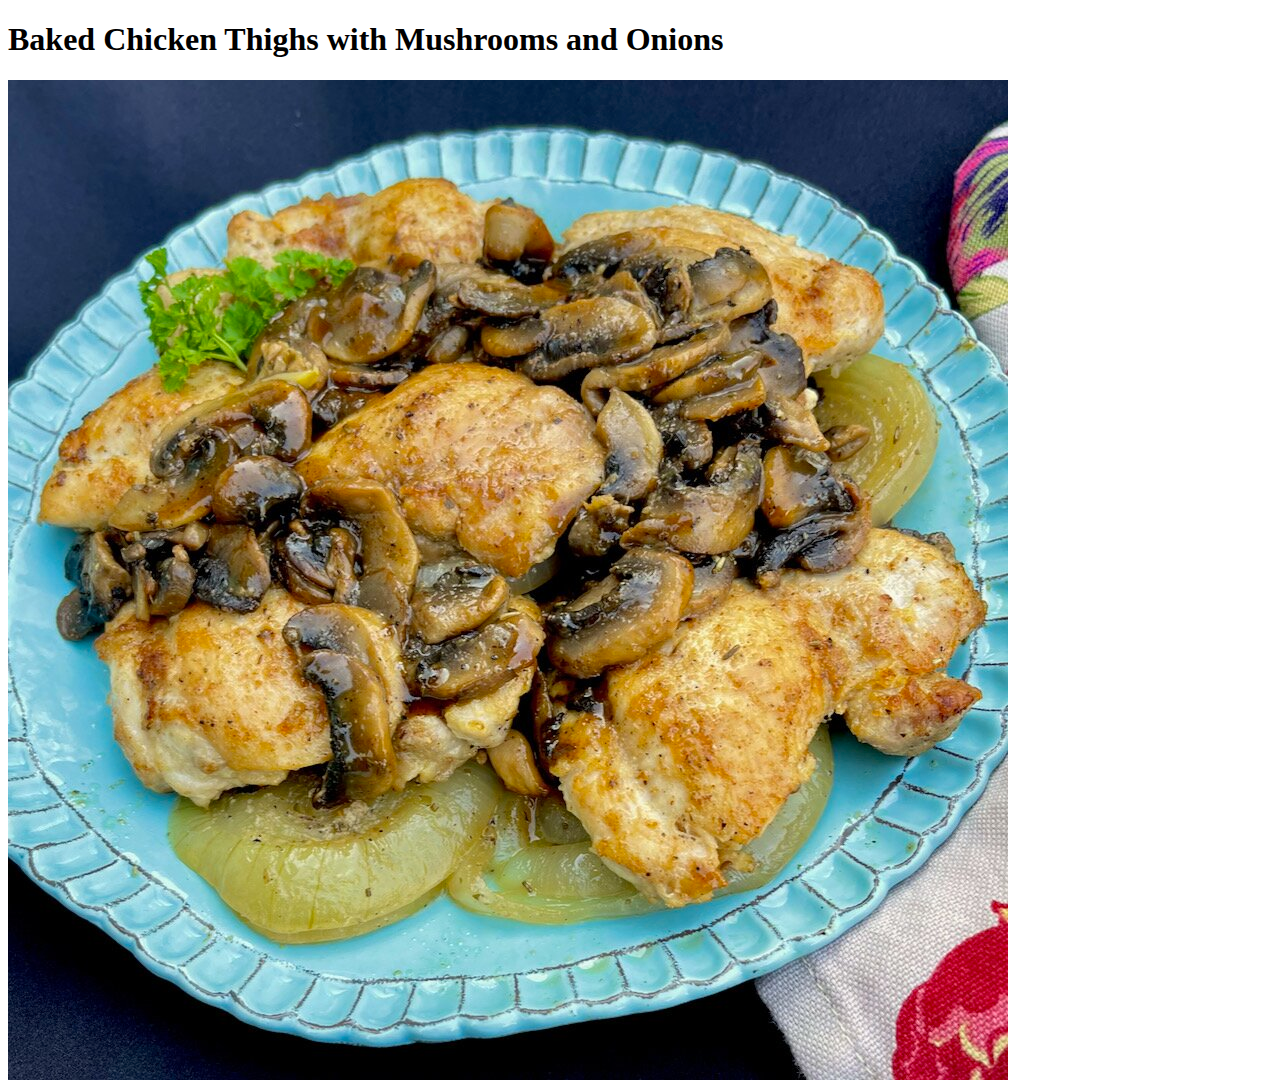
==== recipes/chicken.html @ a019fa19 "Add image of baked chicken dish to recipes page" ====
<!DOCTYPE html>
<html lang="en">

<head>
    <meta charset="UTF-8">
    <meta http-equiv="X-UA-Compatible" content="IE=edge">
    <meta name="viewport" content="width=device-width, initial-scale=1.0">
    <title>Recipes Page</title>
</head>

<body>
    <h1>Baked Chicken Thighs with Mushrooms and Onions</h1>

    <img src="../images/baked_chicken_thighs.jpeg" alt="Photo of Baked Chicken Thighs with Mushrooms and Onions">
</body>

</html>
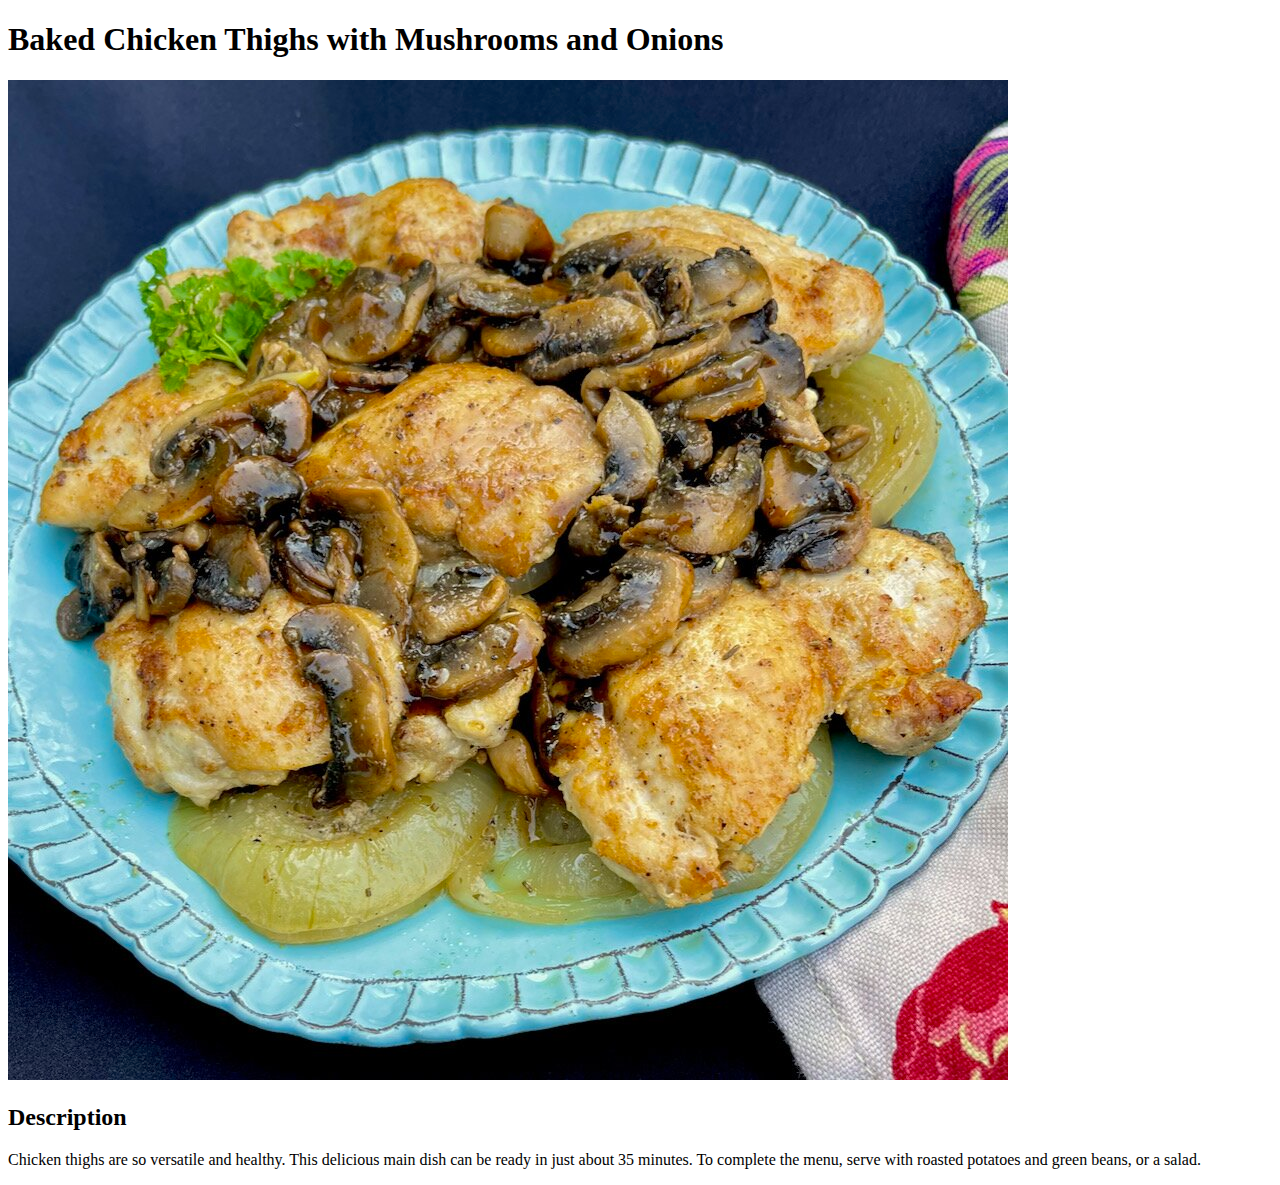
==== commit 698bb00d: "Add menu description" ====
--- a/recipes/chicken.html
+++ b/recipes/chicken.html
@@ -12,6 +12,10 @@
     <h1>Baked Chicken Thighs with Mushrooms and Onions</h1>
 
     <img src="../images/baked_chicken_thighs.jpeg" alt="Photo of Baked Chicken Thighs with Mushrooms and Onions">
+    <h2>Description</h2>
+    <p>Chicken thighs are so versatile and healthy. This delicious main dish can be ready in just about 35 minutes. To complete the menu, serve with roasted potatoes and green beans, or a salad.
+
+    </p>
 </body>
 
 </html>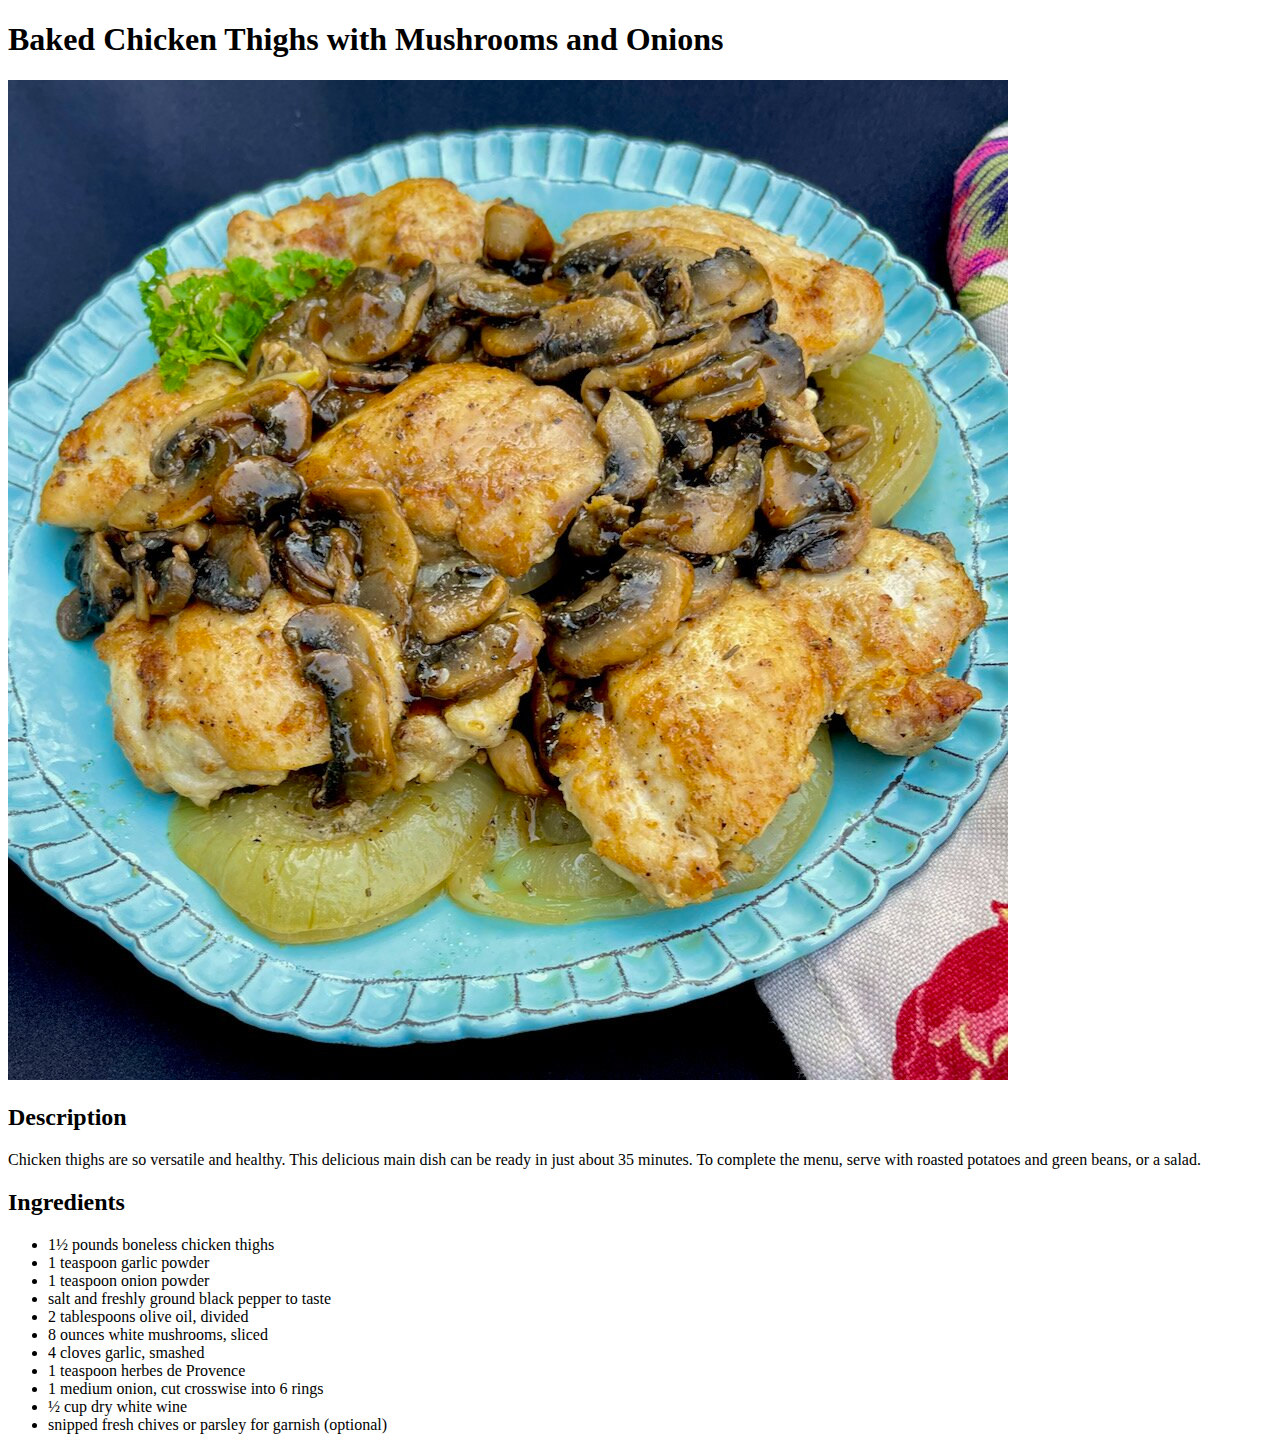
==== commit 00c5f36e: "List ingredients for baked chicken dish" ====
--- a/recipes/chicken.html
+++ b/recipes/chicken.html
@@ -14,8 +14,21 @@
     <img src="../images/baked_chicken_thighs.jpeg" alt="Photo of Baked Chicken Thighs with Mushrooms and Onions">
     <h2>Description</h2>
     <p>Chicken thighs are so versatile and healthy. This delicious main dish can be ready in just about 35 minutes. To complete the menu, serve with roasted potatoes and green beans, or a salad.
-
     </p>
+    <h2>Ingredients</h2>
+    <ul>
+        <li>1½ pounds boneless chicken thighs</li>
+        <li>1 teaspoon garlic powder</li>
+        <li>1 teaspoon onion powder</li>
+        <li>salt and freshly ground black pepper to taste</li>
+        <li>2 tablespoons olive oil, divided</li>
+        <li>8 ounces white mushrooms, sliced</li>
+        <li>4 cloves garlic, smashed</li>
+        <li>1 teaspoon herbes de Provence</li>
+        <li>1 medium onion, cut crosswise into 6 rings</li>
+        <li>½ cup dry white wine</li>
+        <li>snipped fresh chives or parsley for garnish (optional)</li>
+    </ul>
 </body>
 
 </html>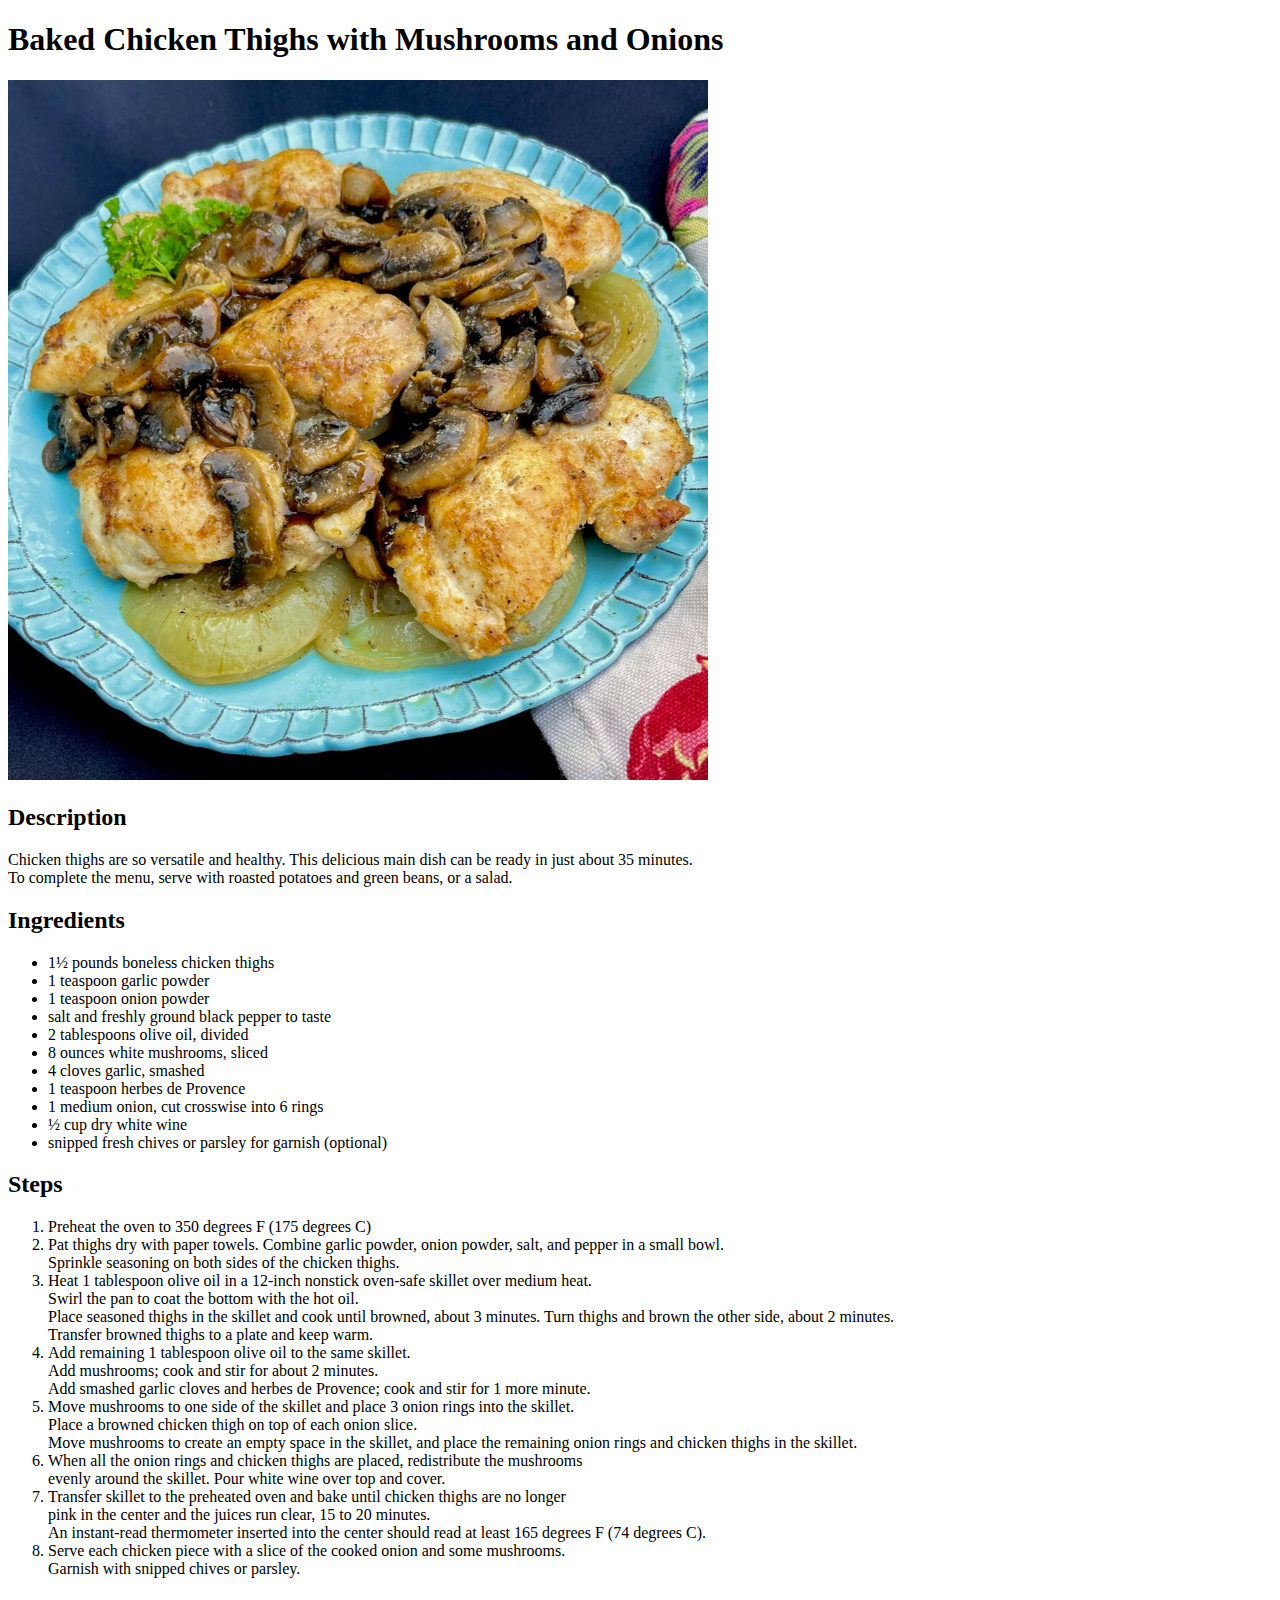
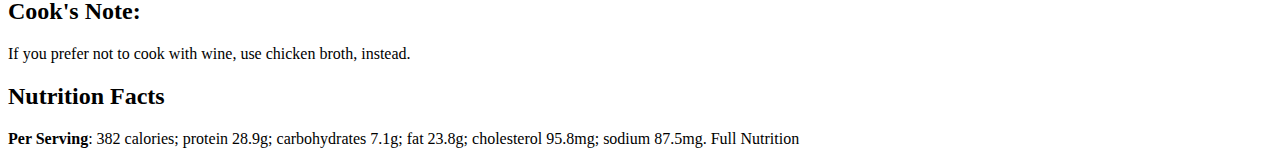
==== commit dd107a31: "Add steps needed for making the baked chicken dish" ====
--- a/recipes/chicken.html
+++ b/recipes/chicken.html
@@ -11,9 +11,9 @@
 <body>
     <h1>Baked Chicken Thighs with Mushrooms and Onions</h1>
 
-    <img src="../images/baked_chicken_thighs.jpeg" alt="Photo of Baked Chicken Thighs with Mushrooms and Onions">
+    <img src="../images/baked_chicken_thighs.jpeg" alt="Photo of Baked Chicken Thighs with Mushrooms and Onions" width="700" height="auto">
     <h2>Description</h2>
-    <p>Chicken thighs are so versatile and healthy. This delicious main dish can be ready in just about 35 minutes. To complete the menu, serve with roasted potatoes and green beans, or a salad.
+    <p>Chicken thighs are so versatile and healthy. This delicious main dish can be ready in just about 35 minutes. <br> To complete the menu, serve with roasted potatoes and green beans, or a salad.
     </p>
     <h2>Ingredients</h2>
     <ul>
@@ -29,6 +29,31 @@
         <li>½ cup dry white wine</li>
         <li>snipped fresh chives or parsley for garnish (optional)</li>
     </ul>
+    <h2>Steps</h2>
+    <ol>
+        <li>Preheat the oven to 350 degrees F (175 degrees C)</li>
+        <li>Pat thighs dry with paper towels. Combine garlic powder, onion powder, salt, and pepper in a small bowl. <br> Sprinkle seasoning on both sides of the chicken thighs.</li>
+        <li>Heat 1 tablespoon olive oil in a 12-inch nonstick oven-safe skillet over medium heat. <br> Swirl the pan to coat the bottom with the hot oil. <br> Place seasoned thighs in the skillet and cook until browned, about 3 minutes. Turn thighs and brown
+            the other side, about 2 minutes. <br> Transfer browned thighs to a plate and keep warm.
+        </li>
+        <li>Add remaining 1 tablespoon olive oil to the same skillet. <br> Add mushrooms; cook and stir for about 2 minutes. <br> Add smashed garlic cloves and herbes de Provence; cook and stir for 1 more minute.
+        </li>
+        <li>Move mushrooms to one side of the skillet and place 3 onion rings into the skillet. <br> Place a browned chicken thigh on top of each onion slice. <br> Move mushrooms to create an empty space in the skillet, and place the remaining onion rings
+            and chicken thighs in the skillet.
+        </li>
+        <li>When all the onion rings and chicken thighs are placed, redistribute the mushrooms <br> evenly around the skillet. Pour white wine over top and cover.
+        </li>
+        <li>Transfer skillet to the preheated oven and bake until chicken thighs are no longer <br> pink in the center and the juices run clear, 15 to 20 minutes. <br> An instant-read thermometer inserted into the center should read at least 165 degrees F
+            (74 degrees C).
+        </li>
+        <li>Serve each chicken piece with a slice of the cooked onion and some mushrooms. <br> Garnish with snipped chives or parsley.
+        </li>
+    </ol>
+    <h2>Cook's Note:</h2>
+    <p>If you prefer not to cook with wine, use chicken broth, instead.</p>
+    <h2>Nutrition Facts</h2>
+    <p><strong>Per Serving</strong>: 382 calories; protein 28.9g; carbohydrates 7.1g; fat 23.8g; cholesterol 95.8mg; sodium 87.5mg. Full Nutrition
+    </p>
 </body>
 
 </html>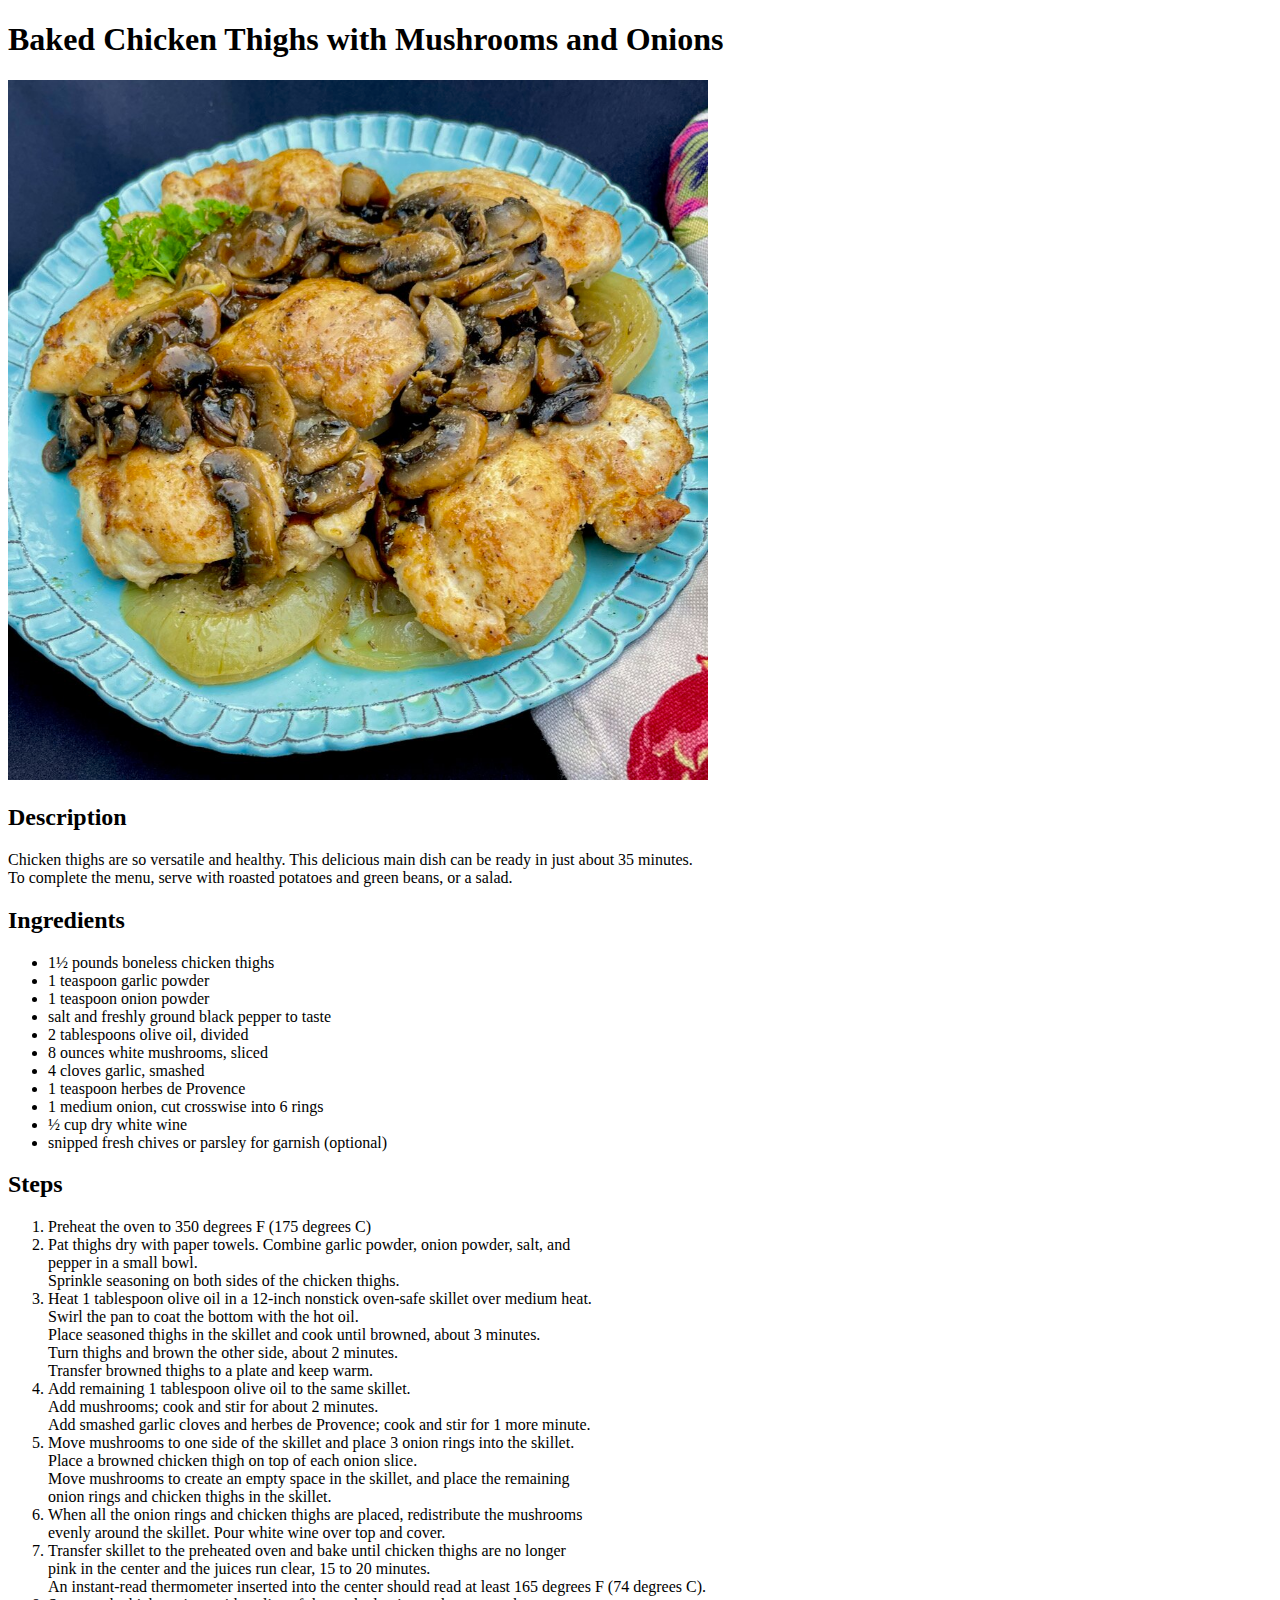
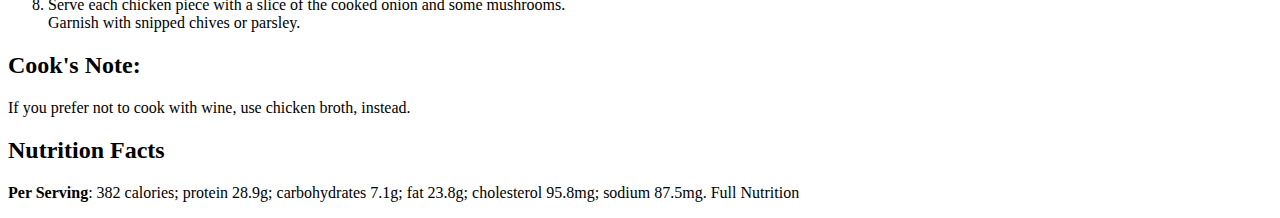
==== commit 170ad76a: "Change title in chicken.html" ====
--- a/recipes/chicken.html
+++ b/recipes/chicken.html
@@ -5,7 +5,7 @@
     <meta charset="UTF-8">
     <meta http-equiv="X-UA-Compatible" content="IE=edge">
     <meta name="viewport" content="width=device-width, initial-scale=1.0">
-    <title>Recipes Page</title>
+    <title>Baked Chicken Thighs</title>
 </head>
 
 <body>
@@ -32,14 +32,14 @@
     <h2>Steps</h2>
     <ol>
         <li>Preheat the oven to 350 degrees F (175 degrees C)</li>
-        <li>Pat thighs dry with paper towels. Combine garlic powder, onion powder, salt, and pepper in a small bowl. <br> Sprinkle seasoning on both sides of the chicken thighs.</li>
-        <li>Heat 1 tablespoon olive oil in a 12-inch nonstick oven-safe skillet over medium heat. <br> Swirl the pan to coat the bottom with the hot oil. <br> Place seasoned thighs in the skillet and cook until browned, about 3 minutes. Turn thighs and brown
-            the other side, about 2 minutes. <br> Transfer browned thighs to a plate and keep warm.
+        <li>Pat thighs dry with paper towels. Combine garlic powder, onion powder, salt, and <br> pepper in a small bowl. <br> Sprinkle seasoning on both sides of the chicken thighs.</li>
+        <li>Heat 1 tablespoon olive oil in a 12-inch nonstick oven-safe skillet over medium heat. <br> Swirl the pan to coat the bottom with the hot oil. <br> Place seasoned thighs in the skillet and cook until browned, about 3 minutes. <br> Turn thighs and
+            brown the other side, about 2 minutes. <br> Transfer browned thighs to a plate and keep warm.
         </li>
         <li>Add remaining 1 tablespoon olive oil to the same skillet. <br> Add mushrooms; cook and stir for about 2 minutes. <br> Add smashed garlic cloves and herbes de Provence; cook and stir for 1 more minute.
         </li>
-        <li>Move mushrooms to one side of the skillet and place 3 onion rings into the skillet. <br> Place a browned chicken thigh on top of each onion slice. <br> Move mushrooms to create an empty space in the skillet, and place the remaining onion rings
-            and chicken thighs in the skillet.
+        <li>Move mushrooms to one side of the skillet and place 3 onion rings into the skillet. <br> Place a browned chicken thigh on top of each onion slice. <br> Move mushrooms to create an empty space in the skillet, and place the remaining <br> onion
+            rings and chicken thighs in the skillet.
         </li>
         <li>When all the onion rings and chicken thighs are placed, redistribute the mushrooms <br> evenly around the skillet. Pour white wine over top and cover.
         </li>
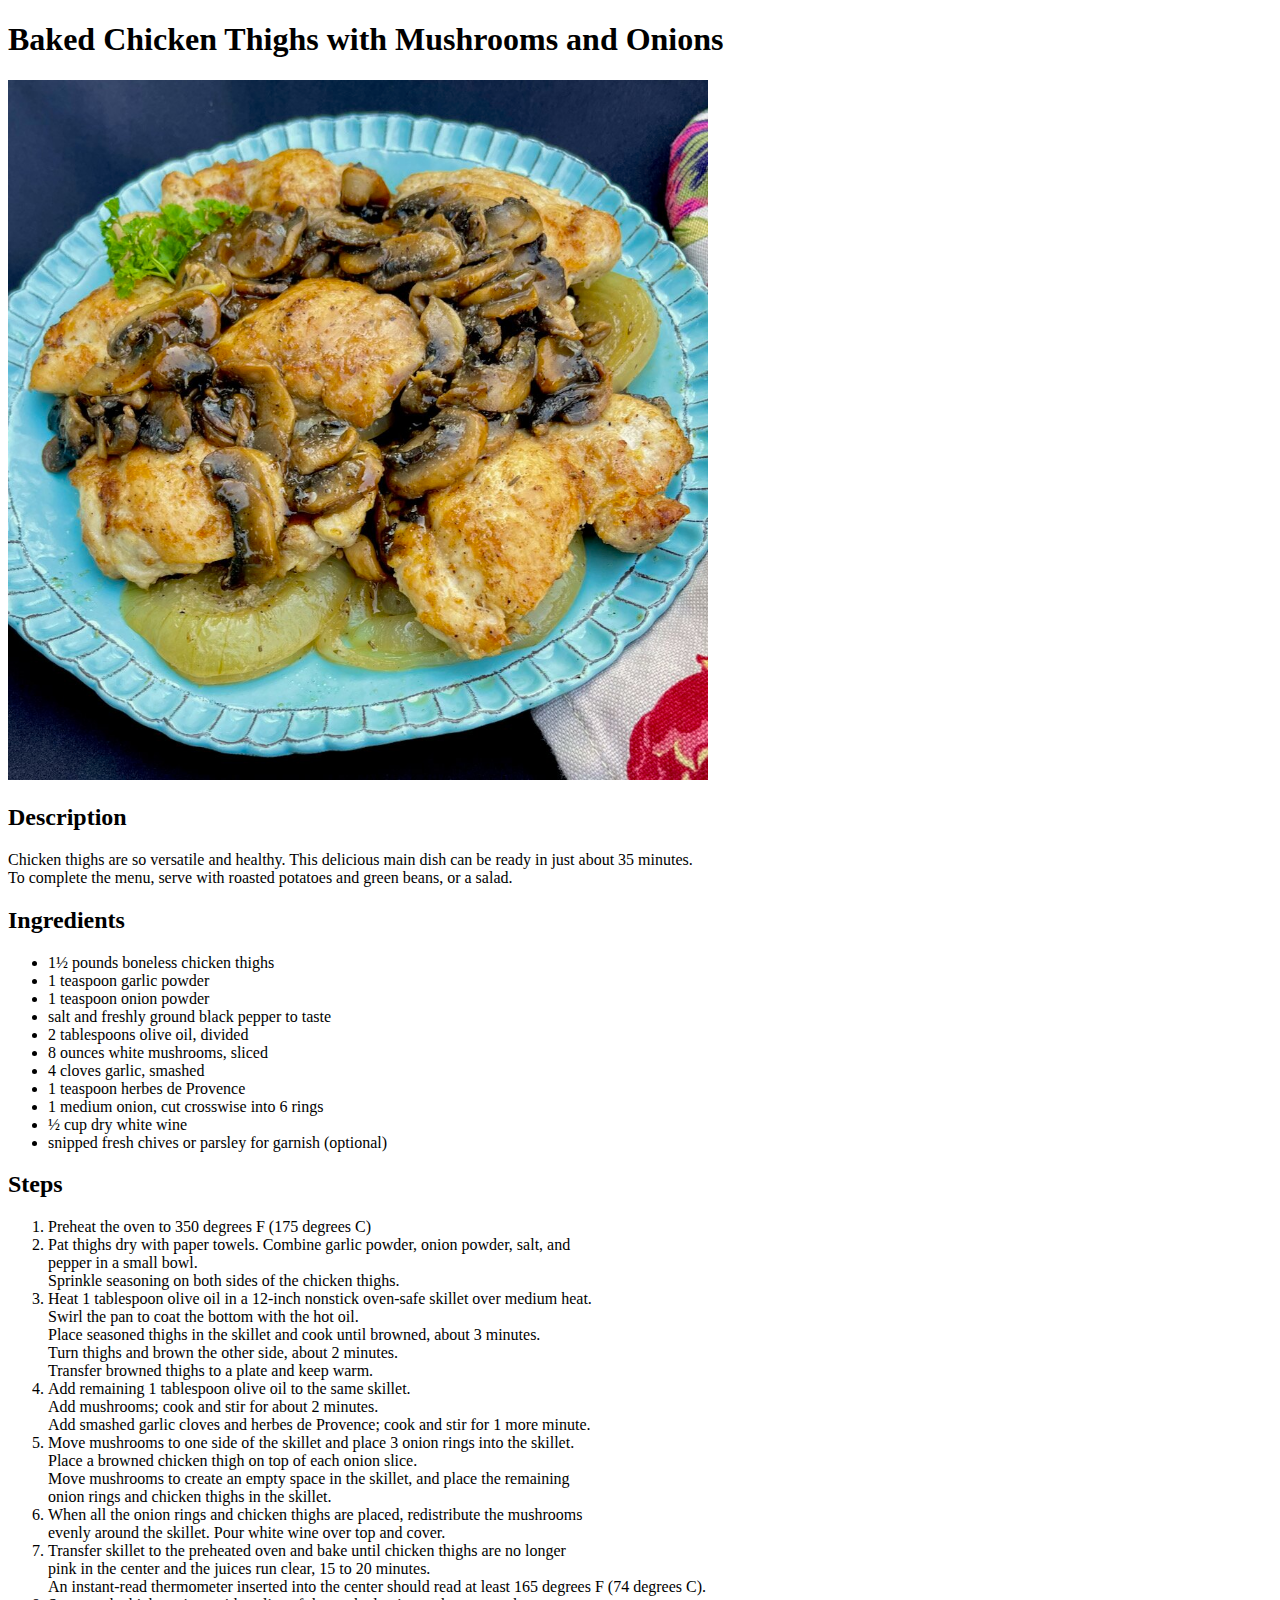
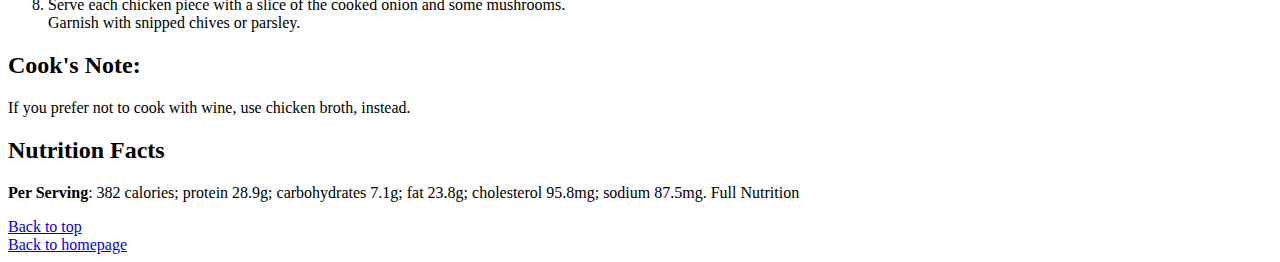
==== commit 785820e1: "Add navigation links to all files in recipes directory" ====
--- a/recipes/chicken.html
+++ b/recipes/chicken.html
@@ -9,7 +9,7 @@
 </head>
 
 <body>
-    <h1>Baked Chicken Thighs with Mushrooms and Onions</h1>
+    <h1 id="heading">Baked Chicken Thighs with Mushrooms and Onions</h1>
 
     <img src="../images/baked_chicken_thighs.jpeg" alt="Photo of Baked Chicken Thighs with Mushrooms and Onions" width="700" height="auto">
     <h2>Description</h2>
@@ -54,6 +54,8 @@
     <h2>Nutrition Facts</h2>
     <p><strong>Per Serving</strong>: 382 calories; protein 28.9g; carbohydrates 7.1g; fat 23.8g; cholesterol 95.8mg; sodium 87.5mg. Full Nutrition
     </p>
+    <a href="#heading">Back to top</a><br>
+    <a href="../index.html">Back to homepage</a>
 </body>
 
 </html>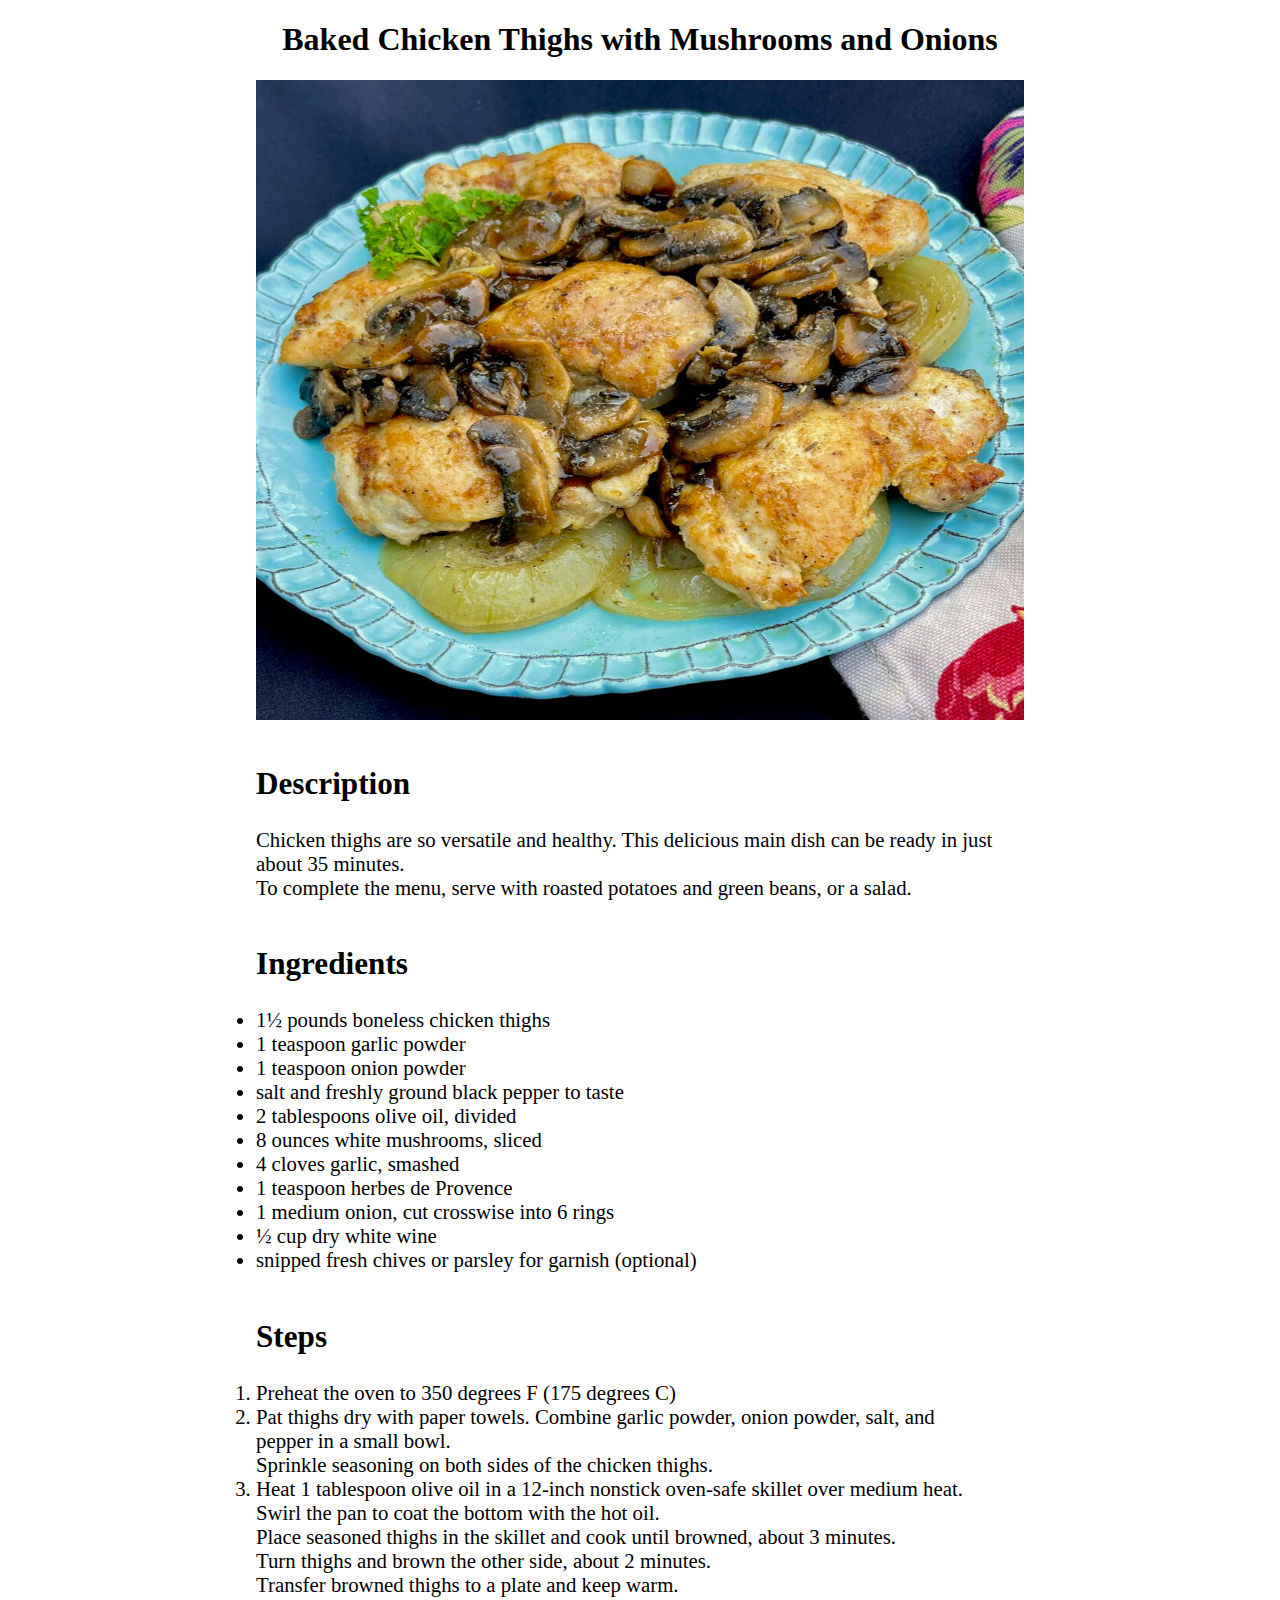
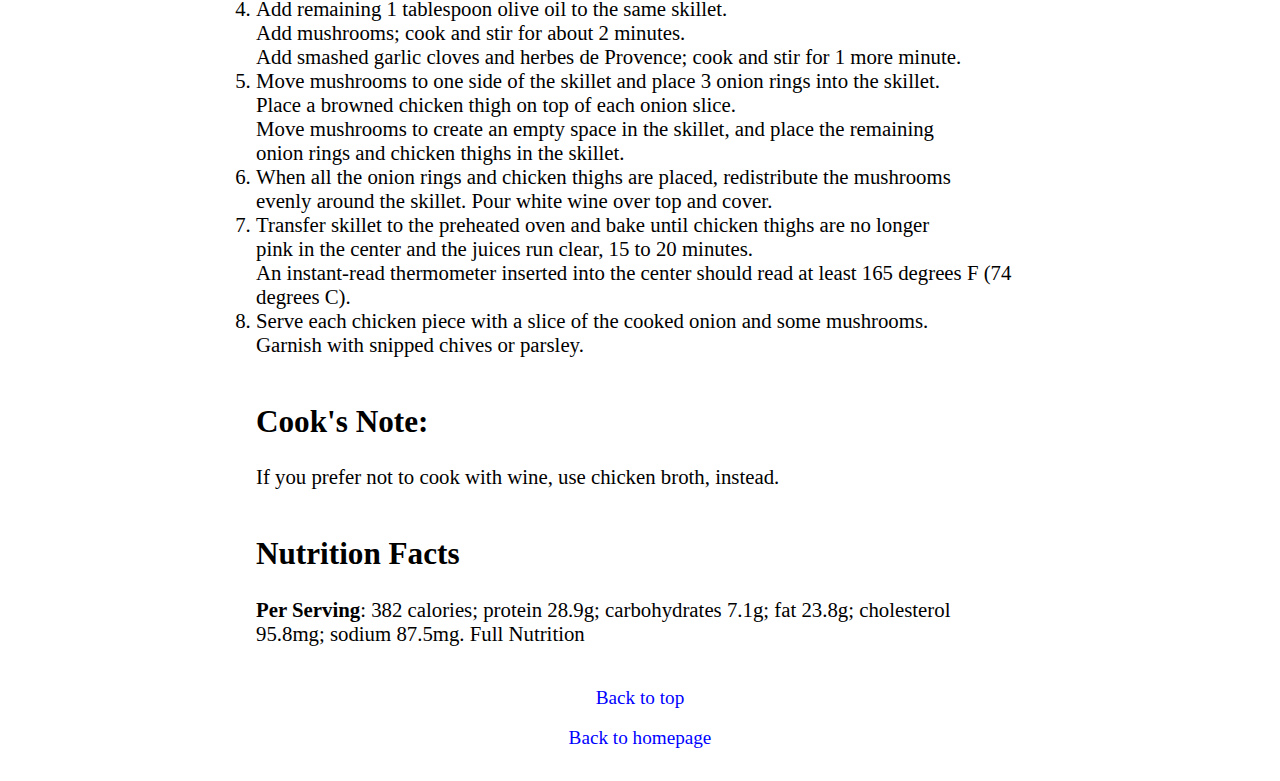
==== commit 0f0074c9: "Add styles for chicken.html" ====
--- a/recipes/chicken.html
+++ b/recipes/chicken.html
@@ -6,56 +6,68 @@
     <meta http-equiv="X-UA-Compatible" content="IE=edge">
     <meta name="viewport" content="width=device-width, initial-scale=1.0">
     <title>Baked Chicken Thighs</title>
+    <link rel="stylesheet" href="chicken.css">
 </head>
 
 <body>
     <h1 id="heading">Baked Chicken Thighs with Mushrooms and Onions</h1>
 
-    <img src="../images/baked_chicken_thighs.jpeg" alt="Photo of Baked Chicken Thighs with Mushrooms and Onions" width="700" height="auto">
-    <h2>Description</h2>
-    <p>Chicken thighs are so versatile and healthy. This delicious main dish can be ready in just about 35 minutes. <br> To complete the menu, serve with roasted potatoes and green beans, or a salad.
-    </p>
-    <h2>Ingredients</h2>
-    <ul>
-        <li>1½ pounds boneless chicken thighs</li>
-        <li>1 teaspoon garlic powder</li>
-        <li>1 teaspoon onion powder</li>
-        <li>salt and freshly ground black pepper to taste</li>
-        <li>2 tablespoons olive oil, divided</li>
-        <li>8 ounces white mushrooms, sliced</li>
-        <li>4 cloves garlic, smashed</li>
-        <li>1 teaspoon herbes de Provence</li>
-        <li>1 medium onion, cut crosswise into 6 rings</li>
-        <li>½ cup dry white wine</li>
-        <li>snipped fresh chives or parsley for garnish (optional)</li>
-    </ul>
-    <h2>Steps</h2>
-    <ol>
-        <li>Preheat the oven to 350 degrees F (175 degrees C)</li>
-        <li>Pat thighs dry with paper towels. Combine garlic powder, onion powder, salt, and <br> pepper in a small bowl. <br> Sprinkle seasoning on both sides of the chicken thighs.</li>
-        <li>Heat 1 tablespoon olive oil in a 12-inch nonstick oven-safe skillet over medium heat. <br> Swirl the pan to coat the bottom with the hot oil. <br> Place seasoned thighs in the skillet and cook until browned, about 3 minutes. <br> Turn thighs and
-            brown the other side, about 2 minutes. <br> Transfer browned thighs to a plate and keep warm.
-        </li>
-        <li>Add remaining 1 tablespoon olive oil to the same skillet. <br> Add mushrooms; cook and stir for about 2 minutes. <br> Add smashed garlic cloves and herbes de Provence; cook and stir for 1 more minute.
-        </li>
-        <li>Move mushrooms to one side of the skillet and place 3 onion rings into the skillet. <br> Place a browned chicken thigh on top of each onion slice. <br> Move mushrooms to create an empty space in the skillet, and place the remaining <br> onion
-            rings and chicken thighs in the skillet.
-        </li>
-        <li>When all the onion rings and chicken thighs are placed, redistribute the mushrooms <br> evenly around the skillet. Pour white wine over top and cover.
-        </li>
-        <li>Transfer skillet to the preheated oven and bake until chicken thighs are no longer <br> pink in the center and the juices run clear, 15 to 20 minutes. <br> An instant-read thermometer inserted into the center should read at least 165 degrees F
-            (74 degrees C).
-        </li>
-        <li>Serve each chicken piece with a slice of the cooked onion and some mushrooms. <br> Garnish with snipped chives or parsley.
-        </li>
-    </ol>
-    <h2>Cook's Note:</h2>
-    <p>If you prefer not to cook with wine, use chicken broth, instead.</p>
-    <h2>Nutrition Facts</h2>
-    <p><strong>Per Serving</strong>: 382 calories; protein 28.9g; carbohydrates 7.1g; fat 23.8g; cholesterol 95.8mg; sodium 87.5mg. Full Nutrition
-    </p>
-    <a href="#heading">Back to top</a><br>
-    <a href="../index.html">Back to homepage</a>
+    <img id="baked-chicken" src="../images/baked_chicken_thighs.jpeg" alt="Photo of Baked Chicken Thighs with Mushrooms and Onions" width="700" height="auto">
+    <div class="main-content">
+        <div class="description">
+            <h2>Description</h2>
+            <p>Chicken thighs are so versatile and healthy. This delicious main dish can be ready in just about 35 minutes. <br> To complete the menu, serve with roasted potatoes and green beans, or a salad.
+            </p>
+        </div>
+        <div class="unordered-list">
+            <h2 class="instructions">Ingredients</h2>
+            <ul>
+                <li>1½ pounds boneless chicken thighs</li>
+                <li>1 teaspoon garlic powder</li>
+                <li>1 teaspoon onion powder</li>
+                <li>salt and freshly ground black pepper to taste</li>
+                <li>2 tablespoons olive oil, divided</li>
+                <li>8 ounces white mushrooms, sliced</li>
+                <li>4 cloves garlic, smashed</li>
+                <li>1 teaspoon herbes de Provence</li>
+                <li>1 medium onion, cut crosswise into 6 rings</li>
+                <li>½ cup dry white wine</li>
+                <li>snipped fresh chives or parsley for garnish (optional)</li>
+            </ul>
+        </div>
+        <div class="ordered-list">
+            <h2 class="instructions">Steps</h2>
+            <ol>
+                <li>Preheat the oven to 350 degrees F (175 degrees C)</li>
+                <li>Pat thighs dry with paper towels. Combine garlic powder, onion powder, salt, and <br> pepper in a small bowl. <br> Sprinkle seasoning on both sides of the chicken thighs.</li>
+                <li>Heat 1 tablespoon olive oil in a 12-inch nonstick oven-safe skillet over medium heat. <br> Swirl the pan to coat the bottom with the hot oil. <br> Place seasoned thighs in the skillet and cook until browned, about 3 minutes. <br> Turn
+                    thighs and brown the other side, about 2 minutes. <br> Transfer browned thighs to a plate and keep warm.
+                </li>
+                <li>Add remaining 1 tablespoon olive oil to the same skillet. <br> Add mushrooms; cook and stir for about 2 minutes. <br> Add smashed garlic cloves and herbes de Provence; cook and stir for 1 more minute.
+                </li>
+                <li>Move mushrooms to one side of the skillet and place 3 onion rings into the skillet. <br> Place a browned chicken thigh on top of each onion slice. <br> Move mushrooms to create an empty space in the skillet, and place the remaining <br>                    onion rings and chicken thighs in the skillet.
+                </li>
+                <li>When all the onion rings and chicken thighs are placed, redistribute the mushrooms <br> evenly around the skillet. Pour white wine over top and cover.
+                </li>
+                <li>Transfer skillet to the preheated oven and bake until chicken thighs are no longer <br> pink in the center and the juices run clear, 15 to 20 minutes. <br> An instant-read thermometer inserted into the center should read at least 165 degrees
+                    F (74 degrees C).
+                </li>
+                <li>Serve each chicken piece with a slice of the cooked onion and some mushrooms. <br> Garnish with snipped chives or parsley.
+                </li>
+            </ol>
+        </div>
+        <div>
+            <h2>Cook's Note:</h2>
+            <p>If you prefer not to cook with wine, use chicken broth, instead.</p>
+        </div>
+        <div>
+            <h2>Nutrition Facts</h2>
+            <p><strong>Per Serving</strong>: 382 calories; protein 28.9g; carbohydrates 7.1g; fat 23.8g; cholesterol 95.8mg; sodium 87.5mg. Full Nutrition
+            </p>
+        </div>
+    </div>
+    <div class="page-links"><a href="#heading">Back to top</a><br>
+        <a href="../index.html">Back to homepage</a></div>
 </body>
 
 </html>--- a/recipes/chicken.css
+++ b/recipes/chicken.css
@@ -0,0 +1,45 @@
+body {
+    margin: 0;
+    padding: 0;
+    box-sizing: border-box;
+    border: 0;
+}
+
+h1 {
+    text-align: center;
+}
+
+.main-content {
+    display: flex;
+    flex-direction: column;
+    align-items: flex-start;
+    width: 60%;
+    margin: 20px auto;
+    font-size: 1.3em;
+}
+
+#baked-chicken {
+    display: block;
+    width: 60%;
+    height: 40rem;
+    margin: 10px auto;
+}
+
+.page-links {
+    display: flex;
+    flex-direction: column;
+    align-items: center;
+    margin-bottom: 2em;
+}
+
+a {
+    text-decoration: none;
+    color: blue;
+    font-size: 1.2em;
+    margin: 0;
+}
+
+ul,
+ol {
+    padding: 0;
+}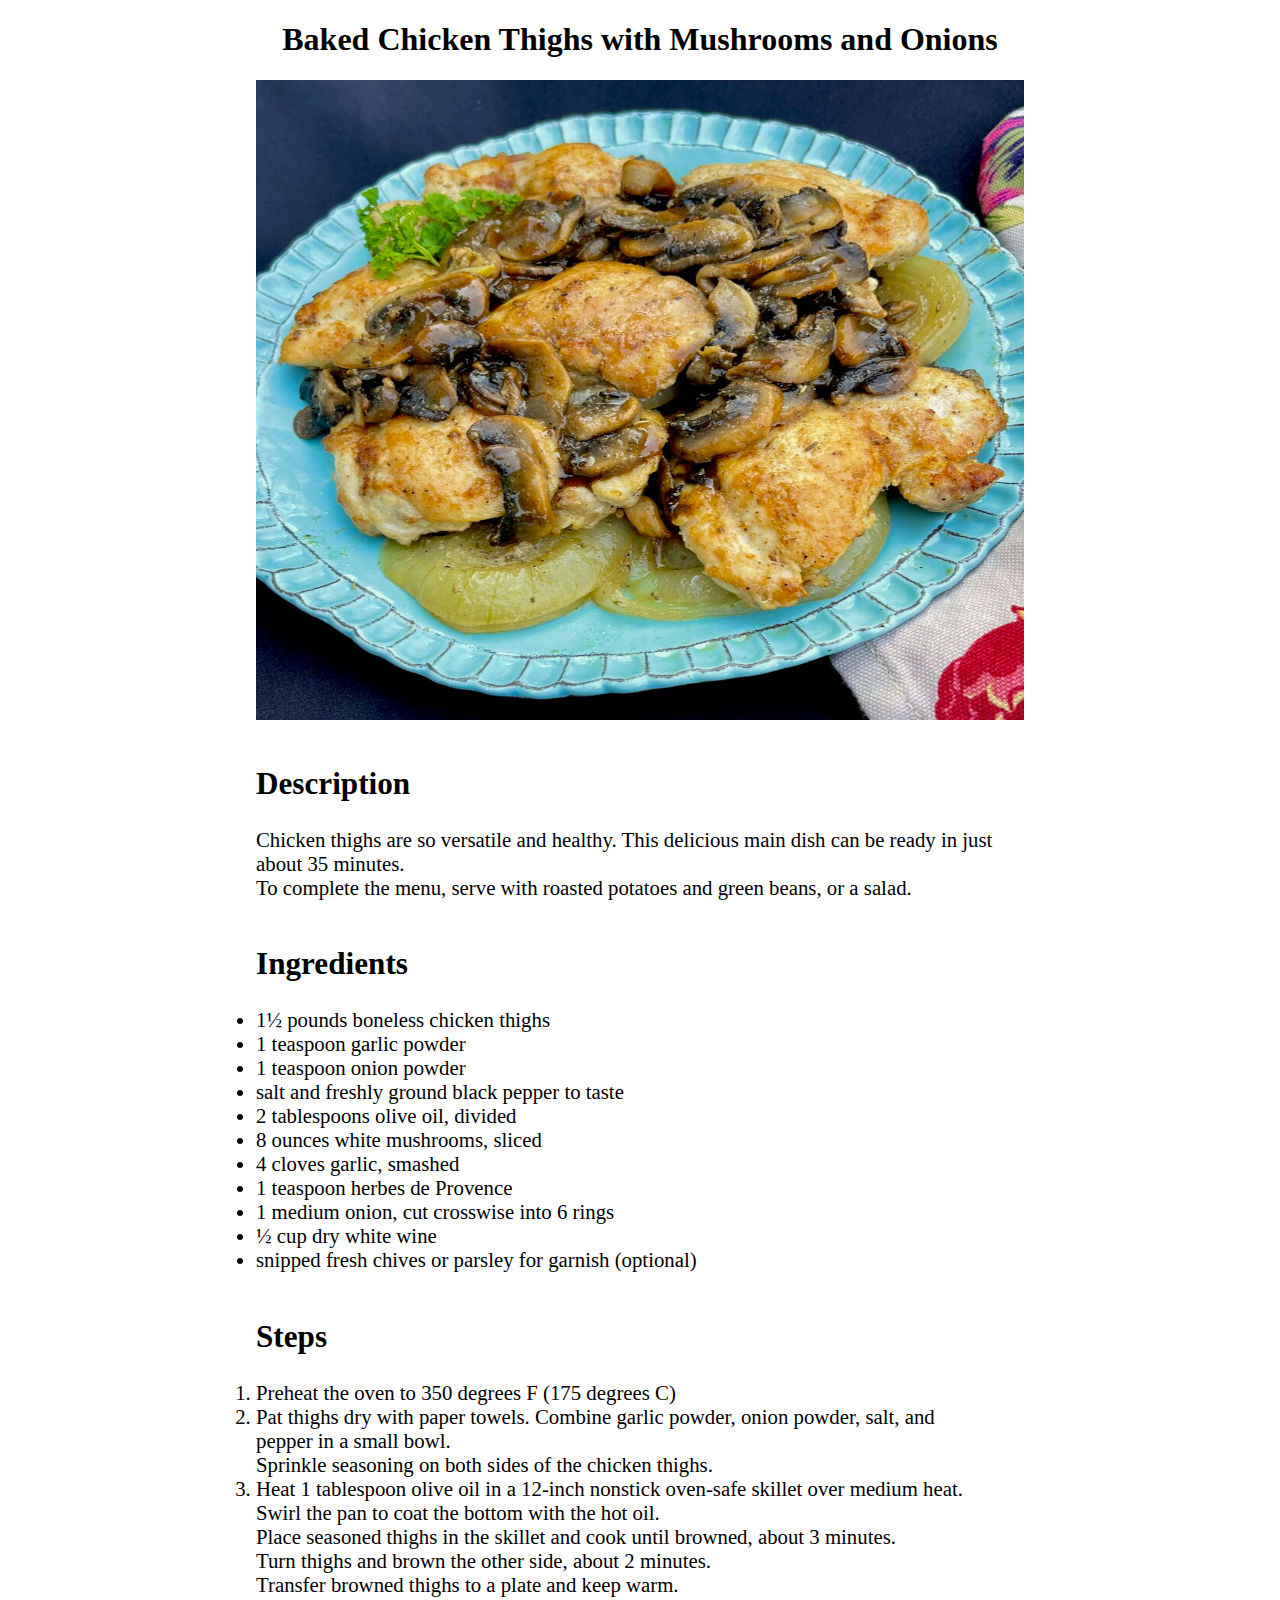
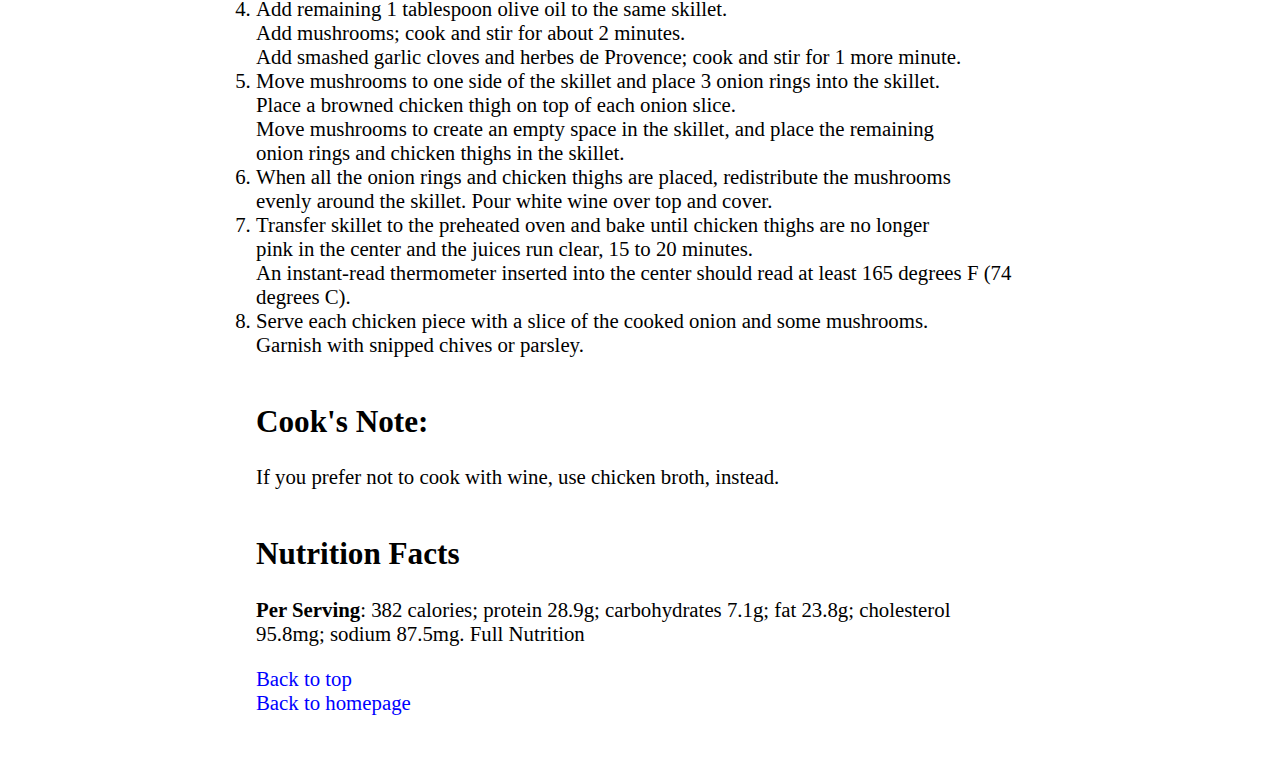
==== commit f5e933fd: "Position links correctly" ====
--- a/recipes/chicken.html
+++ b/recipes/chicken.html
@@ -65,9 +65,12 @@
             <p><strong>Per Serving</strong>: 382 calories; protein 28.9g; carbohydrates 7.1g; fat 23.8g; cholesterol 95.8mg; sodium 87.5mg. Full Nutrition
             </p>
         </div>
+        <div class="page-links">
+            <a href="#heading">Back to top</a>
+            <a href="../index.html">Back to homepage</a>
+        </div>
     </div>
-    <div class="page-links"><a href="#heading">Back to top</a><br>
-        <a href="../index.html">Back to homepage</a></div>
+
 </body>
 
 </html>--- a/recipes/chicken.css
+++ b/recipes/chicken.css
@@ -28,14 +28,14 @@
 .page-links {
     display: flex;
     flex-direction: column;
-    align-items: center;
+    align-items: flex-start;
     margin-bottom: 2em;
 }
 
 a {
     text-decoration: none;
     color: blue;
-    font-size: 1.2em;
+    font-size: 1em;
     margin: 0;
 }
 
